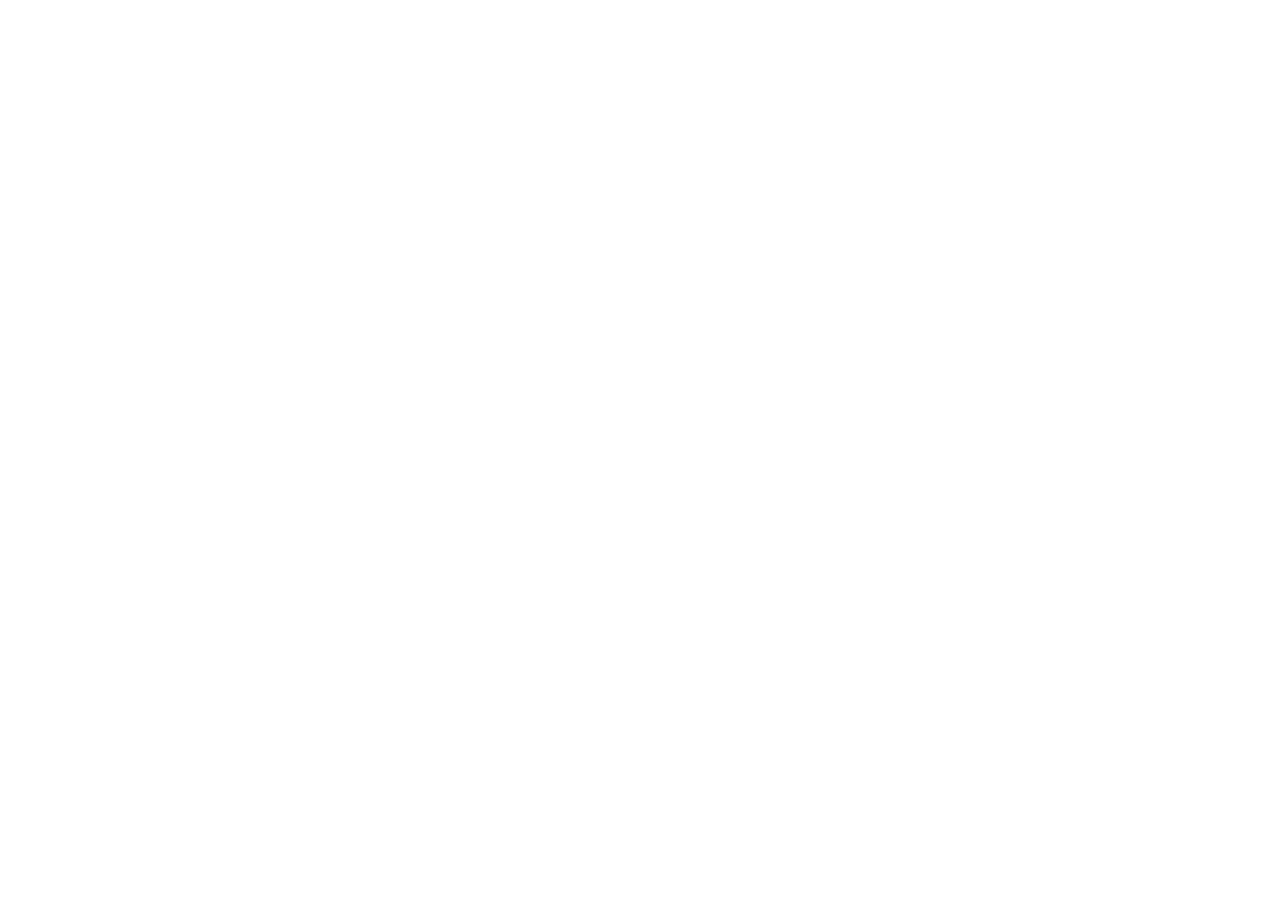
==== index.html @ dbb23571 "Add files via upload" ====
<!DOCTYPE html>
<html lang="en">
<head>
    <meta charset="UTF-8">
    <meta name="viewport" content="width=device-width, initial-scale=1.0">
    <title>Esmeralda</title>
</head>
<body>
    
</body>
</html>
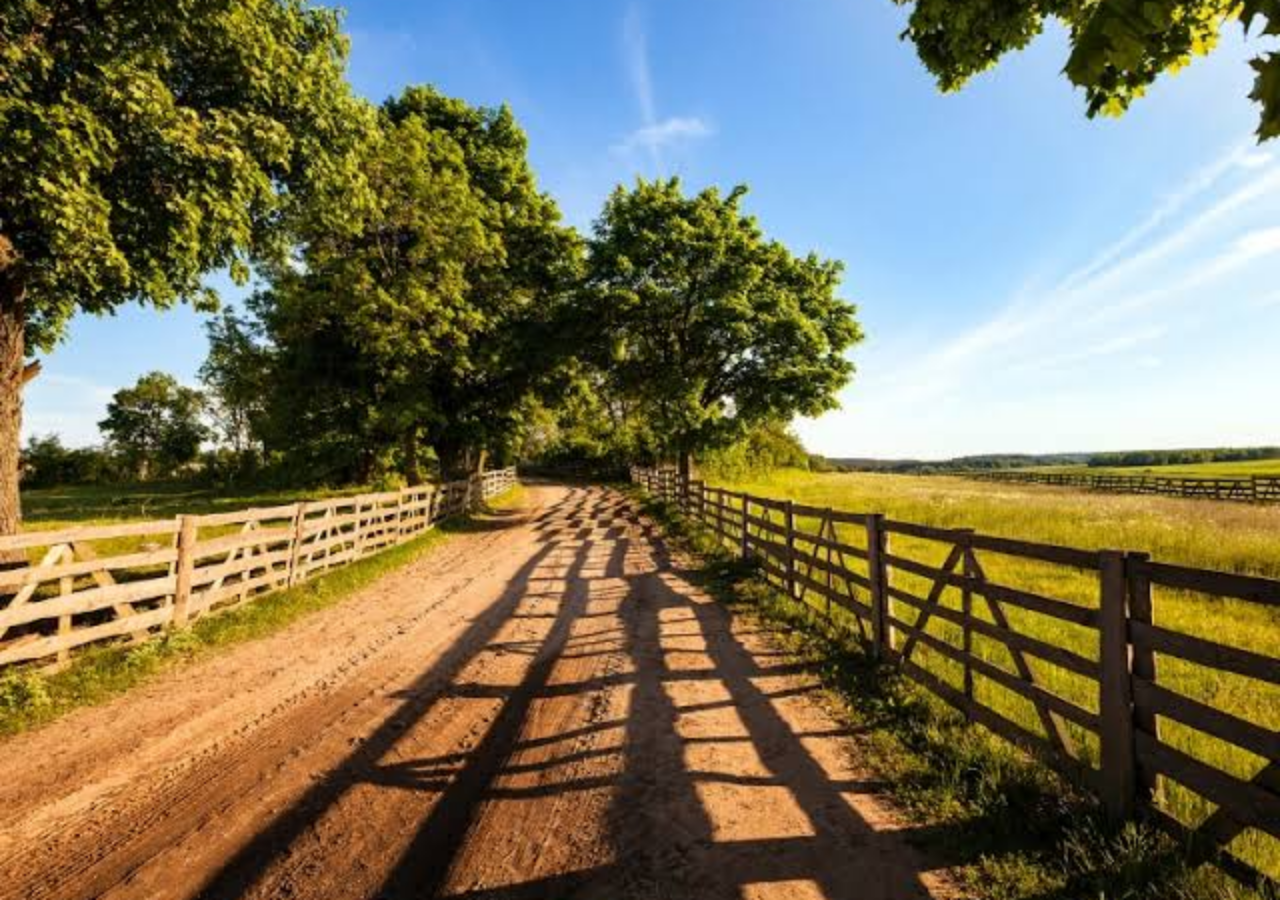
==== commit 42b9998d: "Update index.html" ====
--- a/index.html
+++ b/index.html
@@ -2,6 +2,7 @@
 <html lang="en">
 <head>
     <meta charset="UTF-8">
+     <link rel="stylesheet" href="style.css">
     <meta name="viewport" content="width=device-width, initial-scale=1.0">
     <title>Esmeralda</title>
 </head>
--- a/style.css
+++ b/style.css
@@ -0,0 +1,31 @@
+*{
+    margin: 0;
+    padding: 0;
+    box-sizing: border-box;
+}
+
+body{
+    height: 100vh;
+    background-image: url("images.jpeg");
+    background-size: cover;
+    background-position: center;
+    background-repeat: no-repeat;
+
+    display: flex;
+    justify-content: center;
+    align-items: center;
+
+    font-family: Arial, sans-serif;
+}
+
+.conteudo{
+    width: 70%;
+    max-width: 800px;
+
+    background-color: rgba(255,255,255,0.85);
+    padding: 30px;
+    border-radius: 15px;
+
+    text-align: center;
+    box-shadow: 0 0 15px rgba(0,0,0,0.3);
+}
